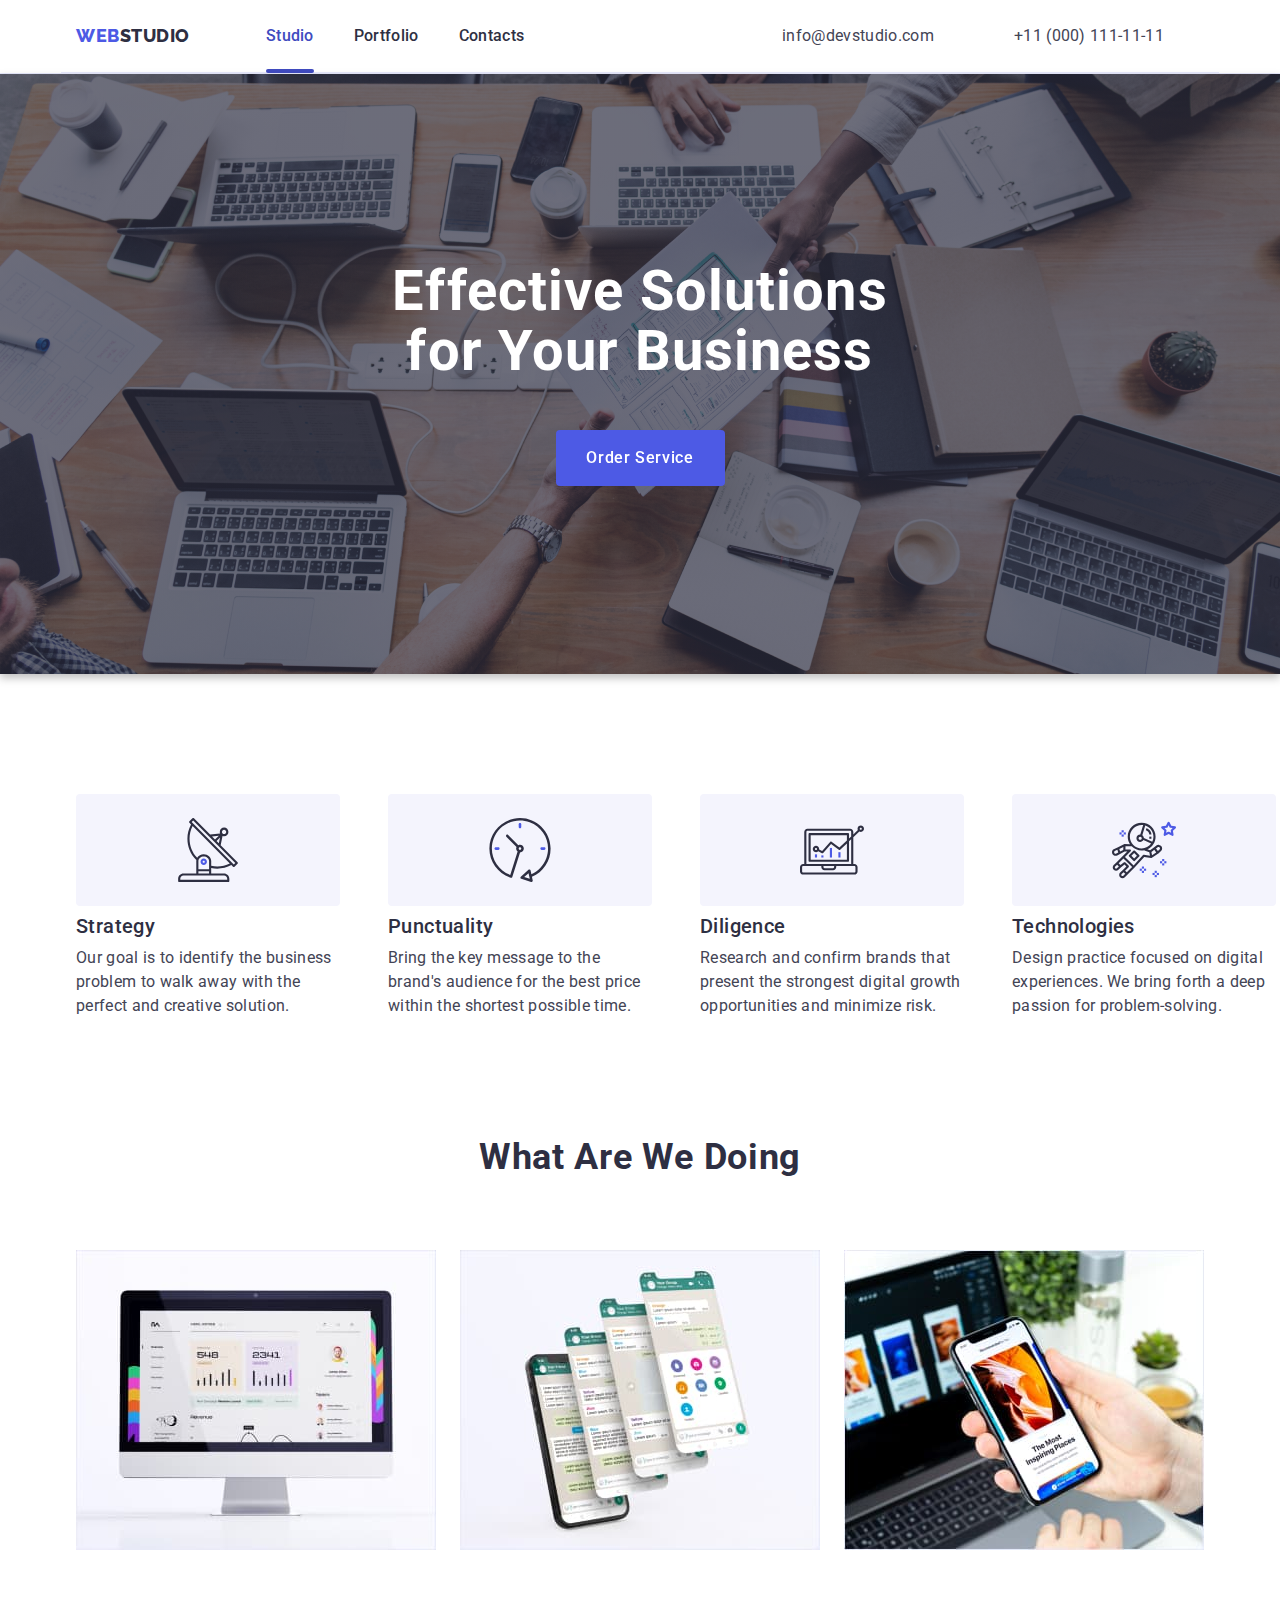
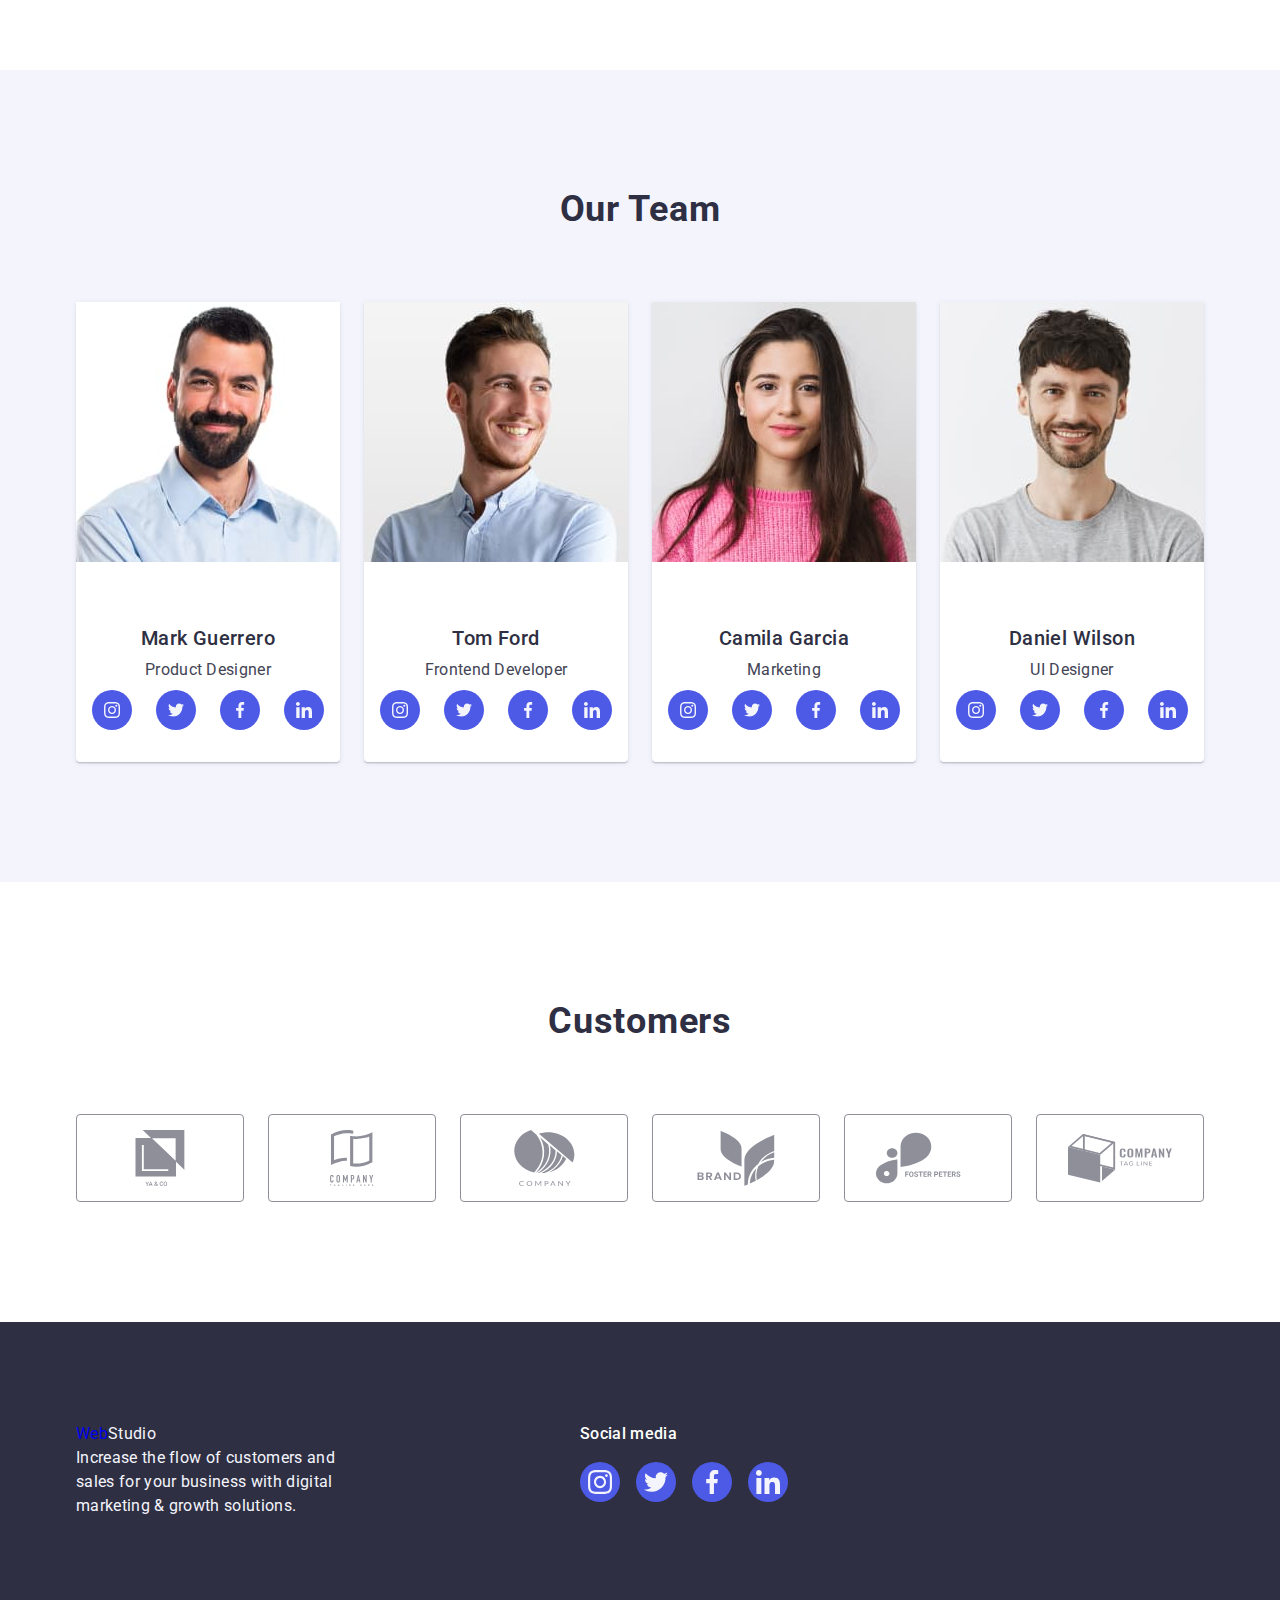
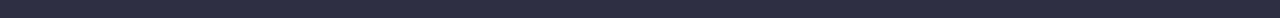
==== index.html @ 804340a7 "Initial commit" ====
<!DOCTYPE html>
<html lang="en">
  <head>
    <meta charset="UTF-8" />
    <meta http-equiv="X-UA-Compatible" content="IE=edge" />
    <meta name="viewport" content="width=device-width, initial-scale=1.0" />
    <title>Document</title>
    <link rel="preconnect" href="https://fonts.googleapis.com" />
    <link rel="preconnect" href="https://fonts.gstatic.com" crossorigin />
    <link
      href="https://fonts.googleapis.com/css2?family=Raleway:wght@800&family=Roboto:wght@400;500;700;900&display=swap"
      rel="stylesheet"
    />
    <link
      rel="stylesheet"
      href="https://cdn.jsdelivr.net/npm/modern-normalize@1.1.0/modern-normalize.min.css"
    />
    <link rel="stylesheet" href="./css/style.css" />
  </head>
  <body class="body">
    <!-- Studio -->
    <header class="header">
      <div class="container header-container">
        <nav class="nav-menu">
          <a class="logo link" href="./index.html"
            >Web<span class="web-logo">Studio</span></a
          >
          <ul class="menu list">
            <li class="menu-item item">
              <a class="menu-list link active" href="./index.html">Studio</a>
            </li>
            <li class="menu-item item">
              <a class="menu-list link" href="./portfolio.html">Portfolio</a>
            </li>
            <li class="menu-item item">
              <a class="menu-list link" href="">Contacts</a>
            </li>
          </ul>
        </nav>
        <address class="address">
          <ul class="adress-item list">
            <li class="adress list">
              <a class="adress-list link" href="mailto:info@devstudio.com"
                >info@devstudio.com</a
              >
            </li>
            <li class="adress list">
              <a class="adress-list link" href="tel:+110001111111"
                >+11 (000) 111-11-11</a
              >
            </li>
          </ul>
        </address>
      </div>
    </header>
    <!-- Герой -->
    <main class="main">
      <section class="section-hero">
        <div class="container">
          <h1 class="main-title">Effective Solutions for Your Business</h1>
          <button class="button" data-modal-open type="button">
            Order Service
          </button>
        </div>
      </section>
      <!-- Про компанію -->
      <section class="section company-items">
        <div class="container container-items">
          <h2 class="visually-hidden" hidden>Our advantages</h2>
          <ul class="about-company items list">
            <li class="about-list list">
              <div class="img-logo-list">
                <svg class="img-logo" width="64" height="64">
                  <use href="./images/icons.svg#icon-antenna"></use>
                </svg>
              </div>
              <h3 class="title-about">Strategy</h3>
              <p class="company-text">
                Our goal is to identify the business problem to walk away with
                the perfect and creative solution.
              </p>
            </li>
            <li class="about-list list">
              <div class="img-logo-list">
                <svg class="img-logo" width="64" height="64">
                  <use href="./images/icons.svg#icon-clock"></use>
                </svg>
              </div>
              <h3 class="title-about">Punctuality</h3>
              <p class="company-text">
                Bring the key message to the brand's audience for the best price
                within the shortest possible time.
              </p>
            </li>
            <li class="about-list list">
              <div class="img-logo-list">
                <svg class="img-logo" width="64" height="64">
                  <use href="./images/icons.svg#icon-diagram"></use>
                </svg>
              </div>
              <h3 class="title-about">Diligence</h3>
              <p class="company-text">
                Research and confirm brands that present the strongest digital
                growth opportunities and minimize risk.
              </p>
            </li>
            <li class="about-list list">
              <div class="img-logo-list">
                <svg class="img-logo" width="64" height="64">
                  <use href="./images/icons.svg#icon-astronaut"></use>
                </svg>
              </div>
              <h3 class="title-about">Technologies</h3>
              <p class="company-text">
                Design practice focused on digital experiences. We bring forth a
                deep passion for problem-solving.
              </p>
            </li>
          </ul>
        </div>
      </section>
      <!-- \Приклади робіт -->
      <section class="section apply-work">
        <div class="container">
          <h2 class="title-work">What are we doing</h2>
          <ul class="list card-set">
            <li class="list card-set-item">
              <img
                class="image"
                src="./images/wedoing/computer.jpg"
                alt="computer"
                width="360"
              />
            </li>
            <li class="list card-set-item">
              <img
                class="image"
                src="./images/wedoing/phones.jpg"
                alt="phones"
                width="360"
              />
            </li>
            <li class="list card-set-item">
              <img
                class="image"
                src="./images/wedoing/hand.jpg"
                alt="hand"
                width="360"
              />
            </li>
          </ul>
        </div>
      </section>
      <!--Наша команда-->
      <section class="section our-team">
        <div class="container">
          <h2 class="title-work">Our Team</h2>
          <ul class="list-work list card-set">
            <li class="team-list list card-set-team">
              <img
                class="img-team"
                src="./images/ourteam/mark.jpg"
                alt="Ourteam"
                width="264"
              />
              <div class="our-team-list">
                <h3 class="subtitle-team title">Mark Guerrero</h3>
                <p class="subtext-team text">Product Designer</p>
                <ul class="social-list list">
                  <li class="social-list-item">
                    <a href="" class="social-list-link">
                      <svg class="social-list-icon" width="16" height="16">
                        <use href="./images/icons.svg#icon-instagram"></use>
                      </svg>
                    </a>
                  </li>
                  <li class="social-list-item">
                    <a href="" class="social-list-link">
                      <svg class="social-list-icon" width="16" height="16">
                        <use href="./images/icons.svg#icon-twitter"></use>
                      </svg>
                    </a>
                  </li>
                  <li class="social-list-item">
                    <a href="" class="social-list-link">
                      <svg class="social-list-icon" width="16" height="16">
                        <use href="./images/icons.svg#icon-facebook"></use>
                      </svg>
                    </a>
                  </li>
                  <li class="social-list-item">
                    <a href="" class="social-list-link">
                      <svg class="social-list-icon" width="16" height="16">
                        <use href="./images/icons.svg#icon-linkedin"></use>
                      </svg>
                    </a>
                  </li>
                </ul>
              </div>
            </li>

            <li class="team-list list card-set-team">
              <img
                class="img-team"
                src="./images/ourteam/tom.jpg"
                alt="Ourteam"
                width="264"
              />
              <div class="our-team-list">
                <h3 class="subtitle-team title">Tom Ford</h3>
                <p class="subtext-team text">Frontend Developer</p>
                <ul class="social-list list">
                  <li class="social-list-item">
                    <a href="" class="social-list-link">
                      <svg class="social-list-icon" width="16" height="16">
                        <use href="./images/icons.svg#icon-instagram"></use>
                      </svg>
                    </a>
                  </li>
                  <li class="social-list-item">
                    <a href="" class="social-list-link">
                      <svg class="social-list-icon" width="16" height="16">
                        <use href="./images/icons.svg#icon-twitter"></use>
                      </svg>
                    </a>
                  </li>
                  <li class="social-list-item">
                    <a href="" class="social-list-link">
                      <svg class="social-list-icon" width="16" height="16">
                        <use href="./images/icons.svg#icon-facebook"></use>
                      </svg>
                    </a>
                  </li>
                  <li class="social-list-item">
                    <a href="" class="social-list-link">
                      <svg class="social-list-icon" width="16" height="16">
                        <use href="./images/icons.svg#icon-linkedin"></use>
                      </svg>
                    </a>
                  </li>
                </ul>
              </div>
            </li>

            <li class="team-list list card-set-team">
              <img
                class="img-team"
                src="./images/ourteam/camila.jpg"
                alt="Ourteam"
                width="264"
              />
              <div class="our-team-list">
                <h3 class="subtitle-team title">Camila Garcia</h3>
                <p class="subtext-team text">Marketing</p>
                <ul class="social-list list">
                  <li class="social-list-item">
                    <a href="" class="social-list-link">
                      <svg class="social-list-icon" width="16" height="16">
                        <use href="./images/icons.svg#icon-instagram"></use>
                      </svg>
                    </a>
                  </li>
                  <li class="social-list-item">
                    <a href="" class="social-list-link">
                      <svg class="social-list-icon" width="16" height="16">
                        <use href="./images/icons.svg#icon-twitter"></use>
                      </svg>
                    </a>
                  </li>
                  <li class="social-list-item">
                    <a href="" class="social-list-link">
                      <svg class="social-list-icon" width="16" height="16">
                        <use href="./images/icons.svg#icon-facebook"></use>
                      </svg>
                    </a>
                  </li>
                  <li class="social-list-item">
                    <a href="" class="social-list-link">
                      <svg class="social-list-icon" width="16" height="16">
                        <use href="./images/icons.svg#icon-linkedin"></use>
                      </svg>
                    </a>
                  </li>
                </ul>
              </div>
            </li>

            <li class="team-list list card-set-team">
              <img
                class="img-team"
                src="./images/ourteam/daniel.jpg"
                alt="Ourteam"
                width="264"
              />
              <div class="our-team-list">
                <h3 class="subtitle-team title">Daniel Wilson</h3>
                <p class="subtext-team text">UI Designer</p>
                <ul class="social-list list">
                  <li class="social-list-item">
                    <a href="" class="social-list-link">
                      <svg class="social-list-icon" width="16" height="16">
                        <use href="./images/icons.svg#icon-instagram"></use>
                      </svg>
                    </a>
                  </li>
                  <li class="social-list-item">
                    <a href="" class="social-list-link">
                      <svg class="social-list-icon" width="16" height="16">
                        <use href="./images/icons.svg#icon-twitter"></use>
                      </svg>
                    </a>
                  </li>
                  <li class="social-list-item">
                    <a href="" class="social-list-link">
                      <svg class="social-list-icon" width="16" height="16">
                        <use href="./images/icons.svg#icon-facebook"></use>
                      </svg>
                    </a>
                  </li>
                  <li class="social-list-item">
                    <a href="" class="social-list-link">
                      <svg class="social-list-icon" width="16" height="16">
                        <use href="./images/icons.svg#icon-linkedin"></use>
                      </svg>
                    </a>
                  </li>
                </ul>
              </div>
            </li>
          </ul>
        </div>
      </section>
      <!-- Customers -->
      <section class="section">
        <div class="container">
          <h2 class="title-work title-customers">Customers</h2>
          <ul class="customers list">
            <li class="customers-logo-list">
              <a href="" class="customers-link">
                <svg class="customers-logo" width="104" height="56">
                  <use href="./images/icons.svg#icon-yaco"></use>
                </svg>
              </a>
            </li>
            <li class="customers-logo-list">
              <a href="" class="customers-link">
                <svg class="customers-logo" width="104" height="56">
                  <use href="./images/icons.svg#icon-companyhear"></use>
                </svg>
              </a>
            </li>
            <li class="customers-logo-list">
              <a href="" class="customers-link">
                <svg class="customers-logo" width="104" height="56">
                  <use href="./images/icons.svg#icon-company"></use>
                </svg>
              </a>
            </li>
            <li class="customers-logo-list">
              <a href="" class="customers-link">
                <svg class="customers-logo" width="104" height="56">
                  <use href="./images/icons.svg#icon-brand"></use>
                </svg>
              </a>
            </li>
            <li class="customers-logo-list">
              <a href="" class="customers-link">
                <svg class="customers-logo" width="104" height="56">
                  <use href="./images/icons.svg#icon-fosterpeters"></use>
                </svg>
              </a>
            </li>
            <li class="customers-logo-list">
              <a href="" class="customers-link">
                <svg class="customers-logo" width="104" height="56">
                  <use href="./images/icons.svg#icon-tagline"></use>
                </svg>
              </a>
            </li>
          </ul>
        </div>
      </section>
    </main>
    <!-- Footer -->
    <footer class="footer">
      <div class="footer-container container">
        <div class="footer-item">
          <a class="footer-logo link" href="./index.html"
            >Web<span class="web-logo-footer footer">Studio</span></a
          >
          <p class="footer-text">
            Increase the flow of customers and sales for your business with
            digital marketing & growth solutions.
          </p>
        </div>
        <div class="social-container">
          <p class="soc-media">Social media</p>
          <ul class="list footer-list">
            <li class="footer-logo-list">
              <a href="" class="footer-icons-link">
                <svg class="footer-icons" width="24" height="24">
                  <use href="./images/icons.svg#icon-instagram"></use>
                </svg>
              </a>
            </li>
            <li class="footer-logo-list">
              <a href="" class="footer-icons-link">
                <svg class="footer-icons" width="24" height="24">
                  <use href="./images/icons.svg#icon-twitter"></use>
                </svg>
              </a>
            </li>
            <li class="footer-logo-list">
              <a href="" class="footer-icons-link">
                <svg class="footer-icons" width="24" height="24">
                  <use href="./images/icons.svg#icon-facebook"></use>
                </svg>
              </a>
            </li>
            <li class="footer-logo-list">
              <a href="" class="footer-icons-link">
                <svg class="footer-icons" width="24" height="24">
                  <use href="./images/icons.svg#icon-linkedin"></use>
                </svg>
              </a>
            </li>
          </ul>
        </div>
      </div>
    </footer>
    <!-- Modal -->
    <div class="backdrop is-hidden" data-modal>
      <div class="modal">
        <button type="button" data-modal-close class="modal-close">
          <svg class="btn-close-icon" width="8" height="8">
            <use href="./images/icons.svg#icon-close-black"></use>
          </svg>
        </button>
      </div>
    </div>
    <script src="./css/js/modal.js"></script>
  </body>
</html>
---- css/style.css ----
:root {
  /* Color */
  --color-iris: #4d5ae5;
  --color-ocean: #404bbf;
  --color-navy-blue: #2e2f42;
  --color-green: #31d0aa;
  --color-slate: #434455;
  --color-light-slate: #8e8f99;
  --color-cornflower: #e7e9fc;
  --color-cloud: #f4f4fd;
  --color-navy-blue-modal: #2e2f42;
  --color-grey: #2e2f42;
  --color-white: #ffffff;
  --color-dairy: #fcfcfc;
  /* Other*/
  --indent: 24px;
  --items: 3;
}

/* Reset */
.list {
  list-style: none;
  padding: 0;
  margin: 0;
}
.link {
  text-decoration: none;
}

h1,
h2,
h3,
h4,
h5,
h6,
p {
  margin: 0;
}
ul {
  margin-top: 0;
  margin-bottom: 0;
}
img {
  display: block;
}

button {
  cursor: pointer;
}

/* Card set */
.card-set {
  display: flex;
  flex-wrap: wrap;
  gap: var(--indent);
}
.card-set-item {
  width: calc((100% - 48px) / var(--items));
}
.card-set-team {
  width: calc((100% - 72px) / 4);
}

section {
  padding: 120px 0;
}

/* Боді */
.body {
  font-family: "Roboto", sans-serif;
  font-style: normal;
  font-weight: 400;
  font-size: 16px;
  line-height: 1.5;
  letter-spacing: 0.02em;
  color: #434455;
  background-color: var(--color-white);
}
.container {
  width: 1158px;
  margin-left: auto;
  margin-right: auto;
  padding-left: 15px;
  padding-right: 15px;
}

.header {
  box-shadow: 0px 2px 1px rgba(46, 47, 66, 0.08),
    0px 1px 1px rgba(46, 47, 66, 0.16), 0px 1px 6px rgba(46, 47, 66, 0.08);
}

.header-container {
  display: flex;
  align-items: center;
  margin: auto;
  border-bottom: 1px solid #e7e9fc;
  box-shadow: ;
}

.nav-menu {
  display: flex;
  align-items: center;
}

.menu {
  display: flex;
  align-items: center;
}

.logo {
  margin-right: 76px;
}
.menu-item:not(:last-child) {
  margin-right: 40px;
}

.menu-item {
}

.adress-item {
  display: flex;
}

.header {
  font-weight: 500;
  font-size: 16px;
  line-height: 1.5;
  letter-spacing: 0.02em;
  color: var(--color-grey);
  border-bottom: 1px solid #e7e9fc;
}

/* Логотип */
.web-logo {
  font-family: "Raleway", sans-serif;
  font-weight: 800;
  font-size: 18px;
  line-height: 1.17;
  color: #2e2f42;
  letter-spacing: 0.03em;
  text-transform: uppercase;
}

.logo {
  font-family: "Raleway", sans-serif;
  font-weight: 800;
  font-size: 18px;
  line-height: 1.7;
  color: #4d5ae5;
  letter-spacing: 0.03em;
  text-transform: uppercase;
  text-decoration: none;
  line-height: 1.17;
  color: var(--color-grey);
  color: var(--color-iris);
}

.menu-list {
  font-weight: 500;
  font-size: 16px;
  line-height: 1, 5;
  letter-spacing: 0.02em;
  color: var(--color-grey);
  padding: 24px 0;
  display: block;
  position: relative;
  transition: color 250ms cubic-bezier(0.4, 0, 0.2, 1);
}
.menu-list::after {
  content: "";
  position: absolute;
  display: block;
  width: 100%;
  height: 4px;
  left: 0;
  bottom: -1px;
  border-radius: 2px;
}

.menu-list.active {
  color: #404bbf;
}
.menu-list.active::after {
  background-color: #404bbf;
}

.menu-list:hover,
.menu-list:focus {
  color: #404bbf;
}

/* Адреса */
.address {
  font-style: normal;
  font-weight: 400;
  font-size: 16px;
  line-height: 1.5;
  letter-spacing: 0.02em;
  color: #434455;
  margin-left: auto;
}

.adress-item {
  gap: 40px;
}

.adress-list {
  color: #434455;
  margin-right: 40px;
  transition: color 250ms cubic-bezier(0.4, 0, 0.2, 1);
}
.adress-list:hover,
.adress-list:focus {
  color: #404bbf;
}

/* Hero */
.section-hero {
  line-height: 1.07;
  padding-top: 188px;
  padding-bottom: 188px;
  text-align: center;
  height: 600px;
  max-width: 1440px;
  margin: 0 auto;
  background-image: linear-gradient(
      rgba(46, 47, 66, 0.7),
      rgba(46, 47, 66, 0.7)
    ),
    url(../images/hero/peopleoffice.jpg);
  background-color: var(--color-grey);
  background-size: cover;
  background-repeat: no-repeat;
  background-position: center;
  filter: drop-shadow(0px 4px 4px rgba(0, 0, 0, 0.25));
}

.main-title {
  font-weight: 700;
  font-size: 56px;
  line-height: 1.07;
  letter-spacing: 0.02em;
  color: #ffffff;
  max-width: 496px;
  margin-top: 0;
  margin-bottom: 48px;
  margin-left: auto;
  margin-right: auto;
  text-align: center;
}
/* Кнопка */
.button {
  font-family: "Roboto", sans-serif;
  font-style: normal;
  font-weight: 500;
  font-size: 16px;
  line-height: 1.5;
  display: flex;
  align-items: center;
  letter-spacing: 0.04em;
  color: #ffffff;
  background: #4d5ae5;
  display: block;
  height: 56px;
  min-width: 169px;
  margin-left: auto;
  margin-right: auto;
  border-radius: 4px;
  border: none;
}

.button:hover,
.button:focus {
  background: #404bbf;
  cursor: pointer;
}

.button {
  transition: background-color 250ms cubic-bezier(0.4, 0, 0.2, 1);
}
/* Portfolio Button */
.portfolio-btn {
  display: flex;
  gap: 24px;
  margin-bottom: 72px;
  justify-content: center;
  padding: 24px 0;
}
.main-section {
  padding: 96px 0 120px;
}

.items {
  color: var(--color-grey);
  background-color: #ffffff;
}
.title {
  margin-bottom: 72px;
  font-weight: 500;
  font-size: 20px;
  line-height: 1.2;
  letter-spacing: 0.02em;
  color: var(--color-grey);
}
/* Про компанію */
.company-items title {
  color: var(--color-grey);
}

.about-company {
  display: flex;
  gap: 24px;
}

.about-list:not(:last-child) {
  margin-right: 24px;
}
.about-list {
  width: calc((100% - 72px) / 4);
}

.img-logo-list {
  display: flex;
  width: 264px;
  height: 112px;
  align-items: center;
  justify-content: center;
  background: #f4f4fd;
  border-radius: 4px;
  margin-bottom: 8px;
}

.title-about {
  margin-bottom: 8px;
  font-weight: 500;
  font-size: 20px;
  line-height: 1.2;
  letter-spacing: 0.02em;
  color: var(--color-grey);
}

.company-text {
  width: 264px;
  margin-top: 8px;
}

.company-text {
  font-weight: 400;
  font-size: 16px;
  line-height: 1.5;
  letter-spacing: 0.02em;
  color: var(--color-slate);
}

.visually-hidden {
  position: absolute;
  width: 1px;
  height: 1px;
  margin: -1px;
  border: 0;
  padding: 0;
  white-space: nowrap;
  clip-path: inset(100%);
  clip: rect(0 0 0 0);
  overflow: hidden;
}

/* Приклади робіт */
.title-work {
  margin-bottom: 72px;
  font-weight: 700;
  font-size: 36px;
  line-height: 1.11px;
  letter-spacing: 0.02em;
  text-transform: capitalize;
  color: var(--color-grey);
  text-align: center;
}

.apply-work {
  padding-top: 0;
}
.apply-list {
  display: flex;
  gap: 24px;
}

/* Наша команда */

.our-team {
  background-color: var(--color-cloud);
}

.social-list {
  display: flex;
  justify-content: center;
  gap: 24px;
}
.social-list-link {
  display: flex;
  justify-content: center;
  align-items: center;
  width: 40px;
  height: 40px;
  border-radius: 50% 50%;
  background-color: #4d5ae5;
  caret-color: #f4f4fd;
  fill: #f4f4fd;
  transition: background-color 250ms cubic-bezier(0.4, 0, 0.2, 1);
}
.social-list-link:hover,
.social-list-link:focus {
  background-color: #404bbf;
}

.title-work {
  margin-bottom: 72px;
  font-weight: 700;
  font-size: 36px;
  line-height: 1.11;
  letter-spacing: 0.02em;
  text-transform: capitalize;
  color: var(--color-grey);
  text-align: center;
}

.our-team-list {
  padding: 32px 0;
}

.subtitle-team {
  margin-bottom: 8px;
  font-weight: 500;
  font-size: 20px;
  line-height: 1.2;
  letter-spacing: 0.02em;
  color: var(--color-grey);
}
.subtext-team,
.subtitle-team {
  text-align: center;
}
.subtext-team {
  margin-bottom: 8px;
}

.img-team {
  padding-bottom: 32px;
}

.team-list {
  border-radius: 0px 0px 4px 4px;
  background-color: var(--color-white);
  box-shadow: 0px 1px 6px rgba(46, 47, 66, 0.08),
    0px 1px 1px rgba(46, 47, 66, 0.16), 0px 2px 1px rgba(46, 47, 66, 0.08);
}

.text {
  line-height: 1.5;
  color: var(--color-slate);
}
/* Portfolio */
.portfolio-link {
  display: block;
}
.portfolio-link:hover,
.portfolio-link:focus {
  background: #ffffff;
  box-shadow: 0px 1px 6px rgba(46, 47, 66, 0.08),
    0px 1px 1px rgba(46, 47, 66, 0.16), 0px 2px 1px rgba(46, 47, 66, 0.08);
  border-radius: 0px 0px 4px 4px;
}

.portfolio-main-list {
  display: flex;
  flex-wrap: wrap;
  gap: 48px 24px;
}
.portfolio-main-text {
  padding: 32px 16px;
  border: 1px solid #e7e9fc;
  border-top: none;
}

.portfolio-main-text h2 {
  margin-bottom: 8px;
}

.menu-list-portfolio {
  font-weight: 500;
  font-size: 16px;
  line-height: 1, 5;
  letter-spacing: 0.02em;
  color: var(--color-grey);
  padding: 24px 0;
  display: block;
  position: relative;
  transition: color 250ms cubic-bezier(0.4, 0, 0.2, 1);
}
.menu-list-portfolio::after {
  content: "";
  position: absolute;
  display: block;
  width: 100%;
  height: 4px;
  left: 0;
  bottom: -1px;
  border-radius: 2px;
}

.menu-list-portfolio.active {
  color: #404bbf;
}

.menu-list-portfolio.active::after {
  background-color: #404bbf;
}

.button-list {
  font-family: "Roboto", sans-serif;
  font-style: normal;
  font-weight: 500;
  font-size: 16px;
  line-height: 1.5;
  display: flex;
  align-items: center;
  text-align: center;
  letter-spacing: 0.04em;
  color: #4d5ae5;
  background: #f4f4fd;
  border-radius: 4px;
  border: 1px solid #e7e9fc;
  border-radius: 4px;
  padding: 12px 24px;
}

.button-list:hover,
.button-list:focus {
  background: #404bbf;
  color: #ffffff;
  cursor: pointer;
  border: 1px solid transparent;
}
.button-list:hover,
.button-list:focus {
  box-shadow: 0px 3px 1px rgba(0, 0, 0, 0.1), 0px 2px 1px rgba(0, 0, 0, 0.08),
    0px 2px 2px rgba(0, 0, 0, 0.12);
}

.button-list {
  transition: color 250ms cubic-bezier(0.4, 0, 0.2, 1),
    background-color 250ms cubic-bezier(0.4, 0, 0.2, 1),
    border-color 250ms cubic-bezier(0.4, 0, 0.2, 1),
    box-shadow 250ms cubic-bezier(0.4, 0, 0.2, 1);
}

/* Portfolio animation */

.portfolio-link-wrapper {
  position: relative;
  overflow: hidden;
}

.overlay {
  position: absolute;
  left: 0;
  top: 0;
  padding: 40px 32px;
  transform: translate(0, 100%);
  transition: transform 250ms cubic-bezier(0.4, 0, 0.2, 1);
  font-size: 16px;
  color: var(--color-cloud);
  background: #4d5ae5;
  padding-top: 40px;
  padding-left: 32px;
  padding-right: 32px;
  width: 100%;
  height: 100%;
}

.portfolio-link:hover .overlay,
.portfolio-link:focus .overlay {
  transform: translate(0, 0);
}

.portfolio-link {
  transition: box-shadow 250ms cubic-bezier(0.4, 0, 0.2, 1);
}

/* Customers */
.title-customers {
  line-height: 1.1;
}

.customers {
  display: flex;
  gap: 24px;
  justify-content: center;
}

.customers-link {
  color: #8e8f99;
  display: flex;
  width: 168px;
  height: 88px;
  align-items: center;
  justify-content: center;
  border: 1px solid #8e8f99;
  border-radius: 4px;
  transition: border-color 250ms cubic-bezier(0.4, 0, 0.2, 1),
    color 250ms cubic-bezier(0.4, 0, 0.2, 1);
}

.customers-link:hover,
.customers-link:focus {
  color: #404bbf;
  border: 1px solid #404bbf;
  border-radius: 4px;
}

.customers-logo {
  fill: currentColor;
}
/* Футер */
.footer-item {
  margin-right: 120px;
}

.footer-container {
  display: flex;
  align-items: baseline;
}
.social-container {
  width: 208px;
  height: 80px;
  margin-left: 120px;
}

.footer {
  background-color: #2e2f42;
  color: #f4f4fd;
}

.footer {
  padding: 100px 0;
}

.footer-text {
  max-width: 264px;
  font-size: 16px;
  line-height: 1.5;
  letter-spacing: 0.02em;
  color: #f4f4fd;
  display: block;
}

.soc-media {
  font-family: "Roboto";
  font-weight: 500;
  font-size: 16px;
  line-height: 1.5;
  letter-spacing: 0.02em;
  color: #ffffff;
  margin-bottom: 16px;
}

.footer-logo {
  display: inline-block;
  padding: 0;
}

web-logo-footer {
  color: #4d5ae5;
}

.footer-list {
  display: flex;
  justify-content: center;
  gap: 16px;
}
.footer-icons-link {
  display: flex;
  justify-content: center;
  align-items: center;
  width: 100%;
  height: 100%;
  width: 40px;
  height: 40px;
  border-radius: 50% 50%;
  background-color: #4d5ae5;
  caret-color: #f4f4fd;
  fill: #f4f4fd;
  transition: background-color 250ms cubic-bezier(0.4, 0, 0.2, 1);
}
.footer-icons-link:hover,
.footer-icons-link:focus {
  background: #31d0aa;
}

/* Modal */
.backdrop {
  position: fixed;
  top: 0;
  left: 0;
  width: 100%;
  height: 100%;
  background: rgba(46, 47, 66, 0.4);
  transition: opacity 250ms cubic-bezier(0.4, 0, 0.2, 1),
    visibility 250ms cubic-bezier(0.4, 0, 0.2, 1);
  z-index: 100;
}
.modal {
  position: absolute;
  top: 50%;
  left: 50%;
  transform: translate(-50%, -50%);
  width: 408px;
  min-height: 576px;
  background-color: var(--color-dairy);
  box-shadow: 0px 1px 1px rgba(0, 0, 0, 0.14), 0px 1px 3px rgba(0, 0, 0, 0.12),
    0px 2px 1px rgba(0, 0, 0, 0.2);
  transition: transform 250ms cubic-bezier(0.4, 0, 0.2, 1);
  border-radius: 4px;
}
.modal-close {
  position: absolute;

  top: 24px;
  right: 24px;
  display: flex;
  align-items: center;
  justify-content: center;
  padding: 0;
  width: 24px;
  height: 24px;
  border-radius: 50%;
  background: #e7e9fc;
  color: #f4f4fd;
  border: 1px solid rgba(0, 0, 0, 0.1);
  transition: background-color 250ms cubic-bezier(0.4, 0, 0.2, 1),
    border 250ms cubic-bezier(0.4, 0, 0.2, 1);
}

.modal-close:hover,
.modal-close:focus {
  background-color: #404bbf;
  fill: #ffffff;
  border: none;
}

.btn-close-icon {
  transition: fill 250ms cubic-bezier(0.4, 0, 0.2, 1);
}

.backdrop.is-hidden {
  opacity: 0;
  visibility: hidden;
  pointer-events: none;
}
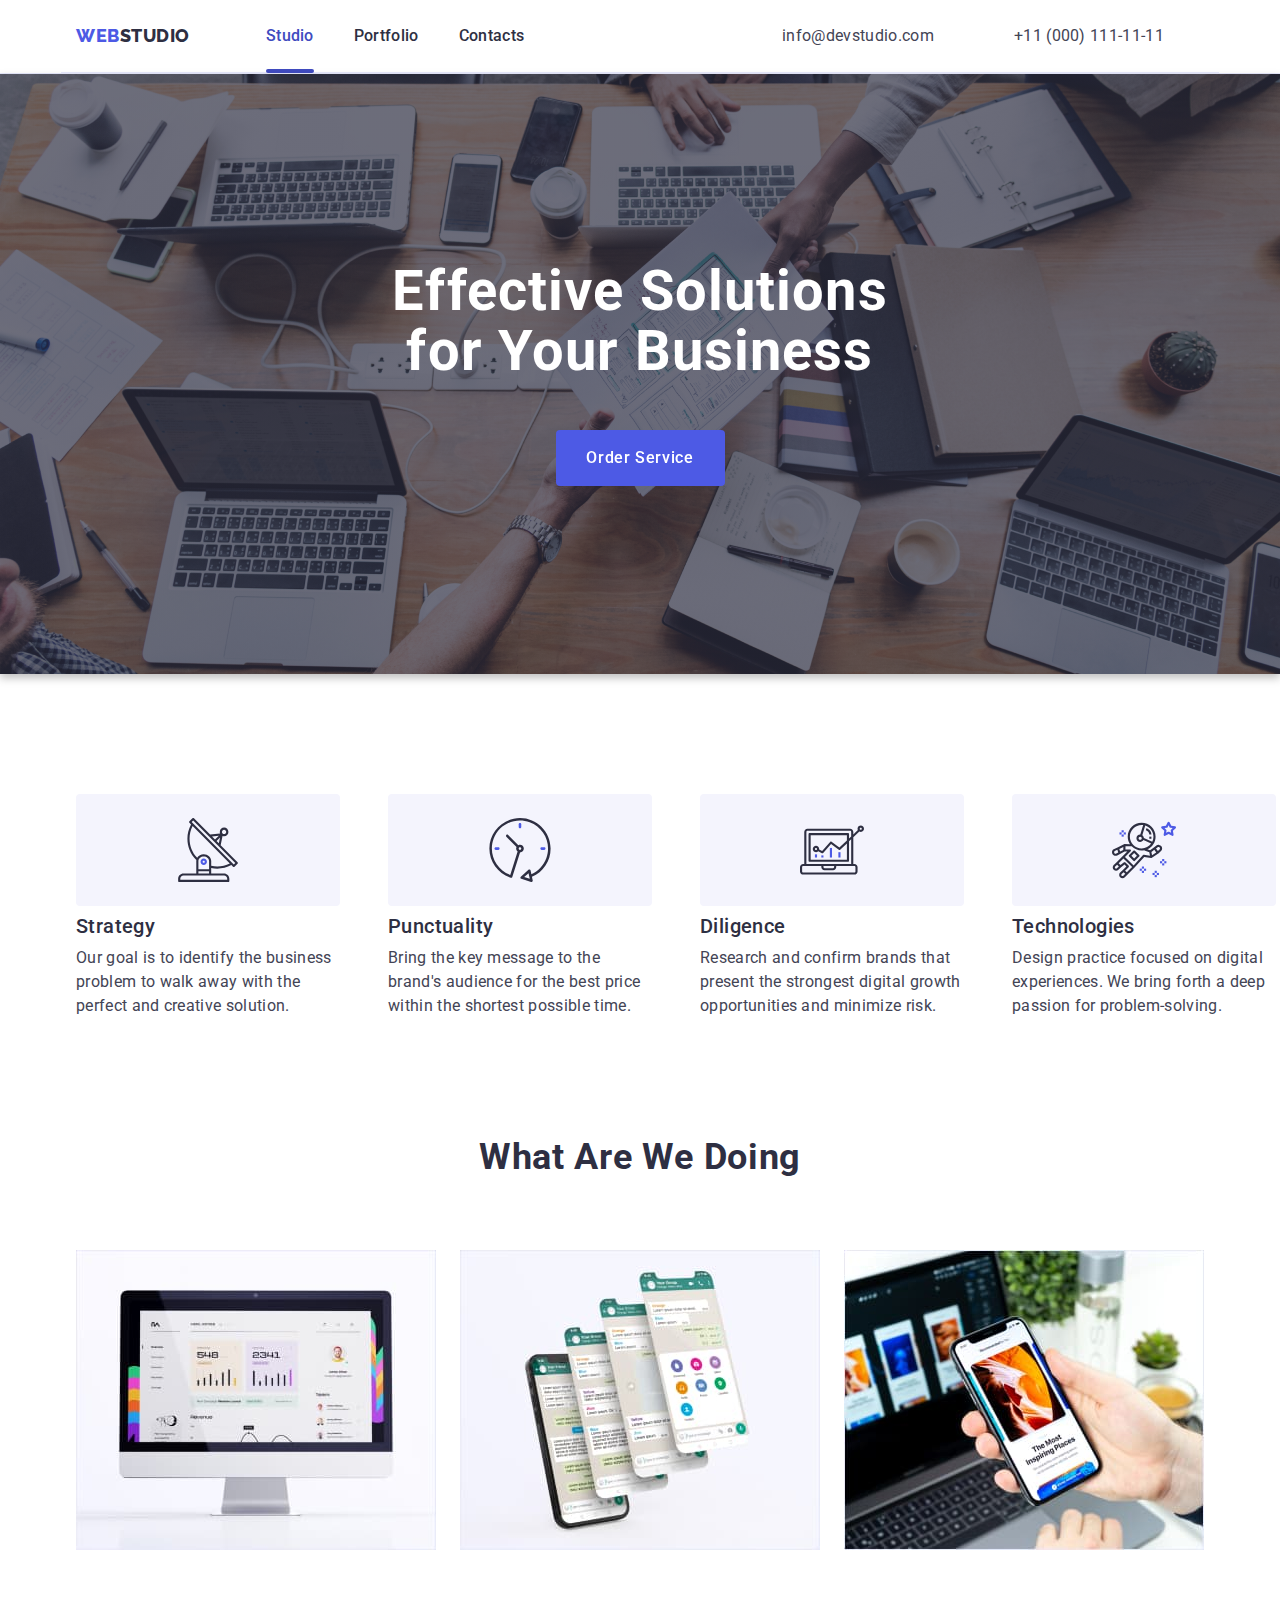
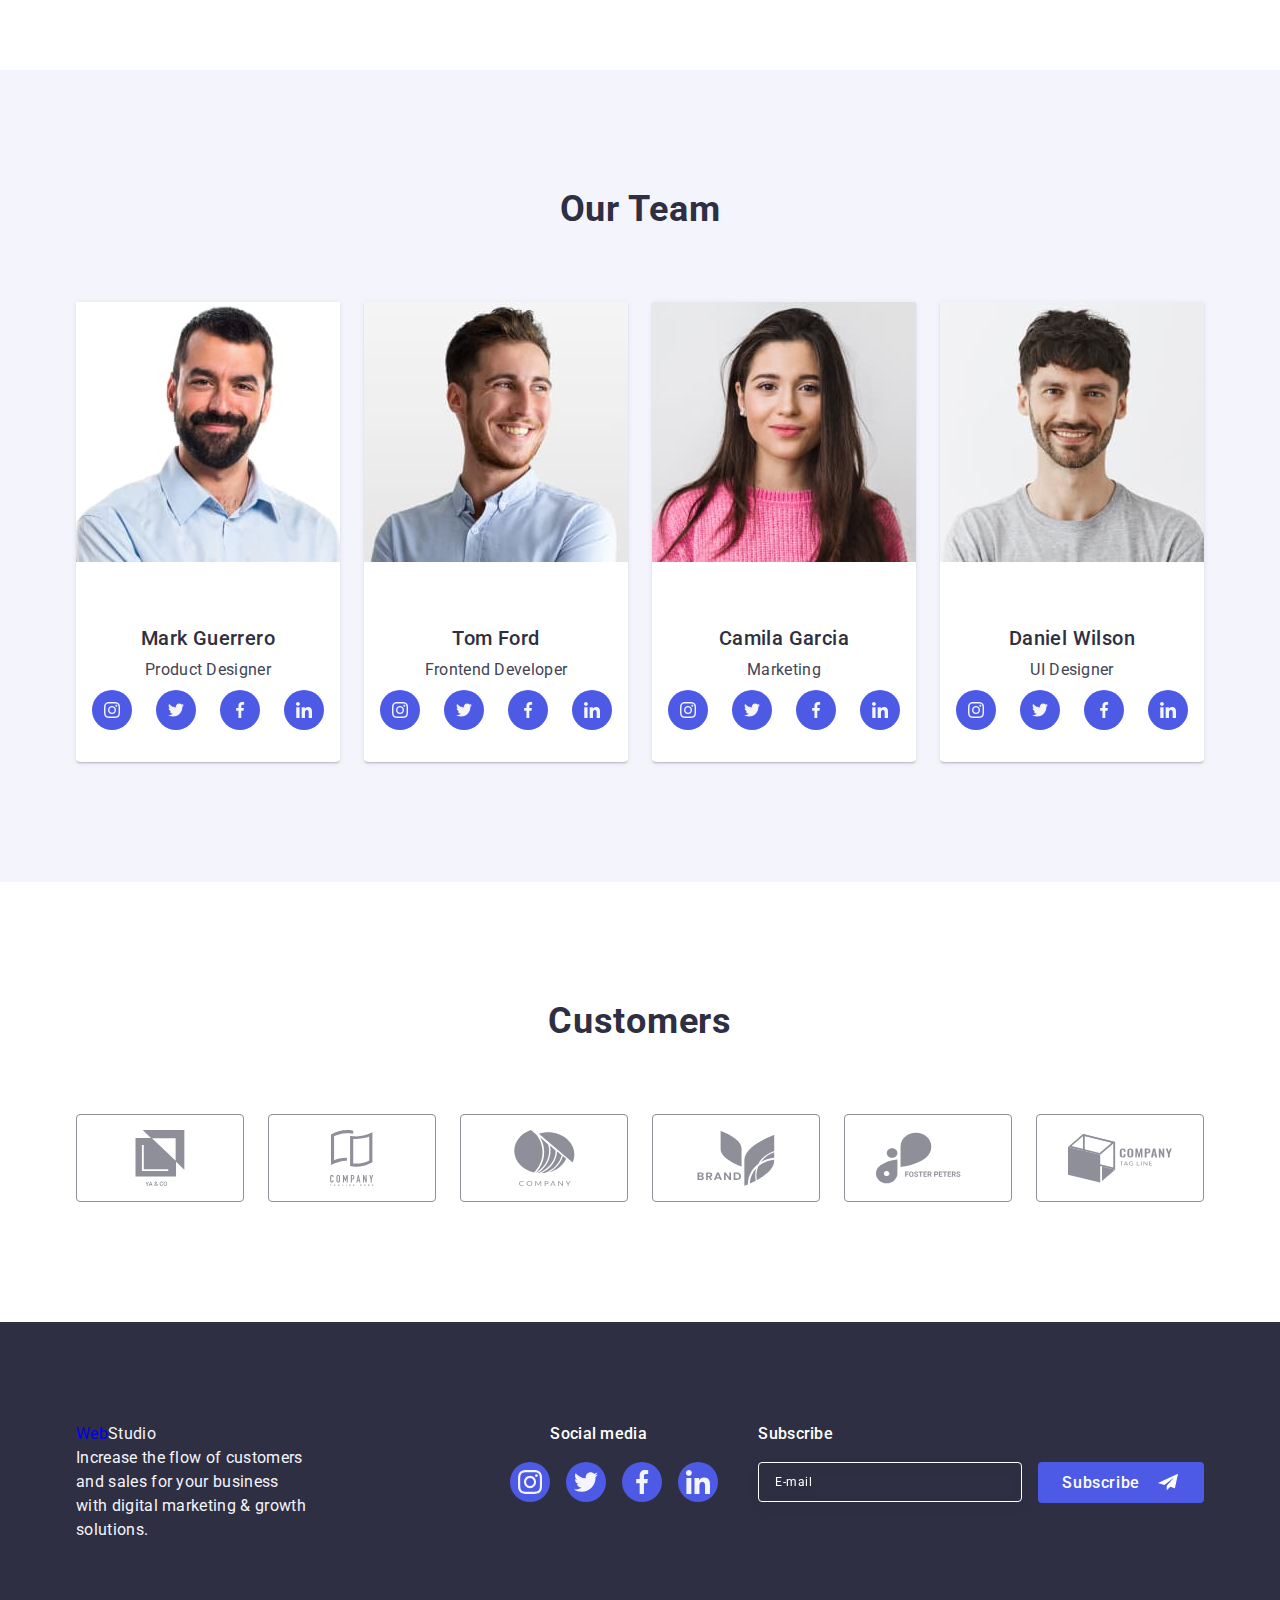
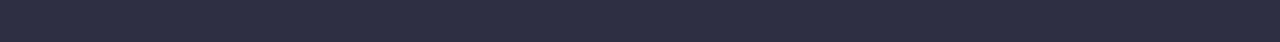
==== commit 78fe1990: "hm6" ====
--- a/index.html
+++ b/index.html
@@ -426,6 +426,25 @@
             </li>
           </ul>
         </div>
+        <!-- Form footer -->
+
+        <div class="footer-wrapper">
+          <p class="wrapper-text">Subscribe</p>
+          <div class="form-content">
+            <form class="footer-form" name="footer-form">
+              <label class="footer-label">
+                <input class="footer-input" type="email" name="email" />
+                <span class="footer-text-form">E-mail</span>
+              </label>
+            </form>
+            <button class="footer-form-btn" type="submit">
+              <span>Subscribe</span>
+              <svg class="form-logo-item" width="24" height="20">
+                <use href="./images/icons.svg#icon-footer"></use>
+              </svg>
+            </button>
+          </div>
+        </div>
       </div>
     </footer>
     <!-- Modal -->
@@ -436,6 +455,74 @@
             <use href="./images/icons.svg#icon-close-black"></use>
           </svg>
         </button>
+        <form class="users-form">
+          <p class="contacts-text">
+            Leave your contacts and we will call you back
+          </p>
+          <label class="modal-form"></label>
+          <span class="user-info">Name</span>
+          <span class="modal-icon-form">
+            <input
+              class="modal-input-form"
+              type="text"
+              name="user-name"
+              required
+              pattern="^[a-zA-Z]+$"
+              minlength="2"
+            />
+            <svg class="form-logo" width="18" height="24">
+              <use href="./images/icons.svg#icon-person-black"></use>
+            </svg>
+          </span>
+
+          <label class="modal-form"></label>
+          <span class="user-info">Phone</span>
+          <span class="modal-icon-form">
+            <input
+              class="modal-input-form"
+              type="phone"
+              name="user-phone"
+              required
+              pattern="^[0-9]{3}-[0-9]{3}-[0-9]{2}-[0-9]{2}"
+              title="xxx-xxx-xx-xx"
+            />
+            <svg class="form-logo" width="18" height="24">
+              <use href="./images/icons.svg#icon-phone-black"></use>
+            </svg>
+          </span>
+
+          <label class="modal-form"></label>
+          <span class="user-info">Email </span>
+          <span class="modal-icon-form">
+            <input class="modal-input-form" type="email" name="user-email" />
+            <svg class="form-logo" width="18" height="24">
+              <use href="./images/icons.svg#icon-email-black"></use>
+            </svg>
+          </span>
+
+          <label class="modal-form">
+            <span class="user-info">Comment</span>
+            <textarea
+              class="textarea-form"
+              name="Comment"
+              placeholder="Text input"
+            ></textarea>
+          </label>
+
+          <input
+            id="privacy-policy"
+            type="checkbox"
+            class="modal-checkbox-form visually-hidden"
+          />
+          <label class="modal-form-check" for="privacy-policy"
+            >I accept the terms and conditions of the &nbsp;<a
+              class="link-privacy"
+              href=""
+              >Privacy Policy</a
+            >
+          </label>
+          <button class="form-btn-modal" type="submit">Send</button>
+        </form>
       </div>
     </div>
     <script src="./css/js/modal.js"></script>
--- a/css/style.css
+++ b/css/style.css
@@ -677,6 +677,7 @@
   display: flex;
   justify-content: center;
   gap: 16px;
+  margin-right: 80px;
 }
 .footer-icons-link {
   display: flex;
@@ -695,6 +696,84 @@
 .footer-icons-link:hover,
 .footer-icons-link:focus {
   background: #31d0aa;
+}
+
+/* Form Footer */
+.footer-wrapper {
+}
+.wrapper-text {
+  font-weight: 500;
+  font-size: 16px;
+  letter-spacing: 0.02em;
+  line-height: 1.5;
+  color: #ffffff;
+  margin-bottom: 16px;
+}
+.form-content {
+  display: flex;
+  gap: 16px;
+}
+.footer-form {
+  position: relative;
+  border: 1px solid #ffffff;
+  filter: drop-shadow(0px 4px 4px rgba(0, 0, 0, 0.15));
+  border-radius: 4px;
+  width: 264px;
+  height: 40px;
+}
+.footer-label {
+}
+.footer-input {
+  width: 100%;
+  height: 100%;
+  background-color: transparent;
+  border: none;
+  outline: transparent;
+  font-size: 12px;
+  letter-spacing: 0.04em;
+  line-height: 2;
+  color: #ffffff;
+  padding-left: 56px;
+}
+.footer-text-form {
+  font-size: 12px;
+  letter-spacing: 0.04em;
+  color: #ffffff;
+  line-height: 2;
+  position: absolute;
+  left: 16px;
+  transform: translateY(-50%);
+  top: 50%;
+}
+.footer-form-btn {
+  display: flex;
+  align-items: center;
+  gap: 16px;
+  min-width: 165px;
+  min-height: 40px;
+  font-weight: 500;
+  font-size: 16px;
+  letter-spacing: 0.04em;
+  line-height: 1.6;
+  color: #ffffff;
+  background: #4d5ae5;
+  border-radius: 4px;
+  cursor: pointer;
+  margin: 0 auto;
+  border: none;
+  padding: 8px 24px;
+  transition: background-color var(--animation-speed)
+    cubic-bezier(0.4, 0, 0.2, 1);
+}
+
+.footer-form-btn:hover,
+.footer-form-btn:focus {
+  background-color: #404bbf;
+}
+
+.btn-form-footer {
+}
+.form-logo {
 }
 
 /* Modal */
@@ -721,6 +800,7 @@
     0px 2px 1px rgba(0, 0, 0, 0.2);
   transition: transform 250ms cubic-bezier(0.4, 0, 0.2, 1);
   border-radius: 4px;
+  padding: 24px;
 }
 .modal-close {
   position: absolute;
@@ -757,3 +837,139 @@
   visibility: hidden;
   pointer-events: none;
 }
+
+/* Modal form */
+.users-form {
+  display: flex;
+  flex-direction: column;
+}
+.modal-form {
+  margin-bottom: 8px;
+}
+
+.contacts-text {
+  display: flex;
+  justify-content: center;
+  padding-top: 24px;
+  padding-bottom: 16px;
+  margin-top: 24px;
+
+  font-weight: 500;
+  font-size: 16px;
+  line-height: 1.5;
+  color: #2e2f42;
+}
+
+.user-info {
+  display: block;
+  font-weight: 400;
+  font-size: 12px;
+  margin-bottom: 4px;
+  color: #8e8f99;
+}
+.modal-input-form {
+  width: 100%;
+  height: 40px;
+  border: 1px solid rgba(46, 47, 66, 0.4);
+  border-radius: 4px;
+  padding-left: 38px;
+  transition: border-color 250ms cubic-bezier(0.4, 0, 0.2, 1);
+}
+
+.modal-input-form:focus {
+  outline: 1px solid #4d5ae5;
+  border-color: #404bbf;
+}
+
+.modal-icon-form {
+  position: relative;
+}
+
+.modal-input-form:focus + .form-logo {
+  fill: #404bbf;
+}
+
+.textarea-form {
+  resize: none;
+  width: 100%;
+  height: 120px;
+  padding: 10px 16px;
+  border: 1px solid rgba(46, 47, 66, 0.4);
+  border-radius: 4px;
+  transition: border-color 250ms cubic-bezier(0.4, 0, 0.2, 1);
+}
+
+.textarea-form:focus {
+  outline: 1px solid #4d5ae5;
+  border-color: #404bbf;
+}
+
+.form-logo {
+  position: absolute;
+  top: 50%;
+  left: 16px;
+  transform: translateY(-50%);
+  transition: 250ms cubic-bezier(0.4, 0, 0.2, 1);
+}
+
+.modal-form-check {
+  display: flex;
+  align-items: center;
+  justify-content: center;
+  font-size: 12px;
+  letter-spacing: 0.04em;
+  margin-bottom: 16px;
+}
+.modal-form-check::before {
+  content: "";
+  display: block;
+  width: 16px;
+  height: 16px;
+  border: 1px solid rgba(46, 47, 66, 0.4);
+  border-radius: 2px;
+  margin-right: 8px;
+  background-repeat: no-repeat;
+  background-position: center;
+  background-image: url("data:image/svg+xml,%3Csvg width='10' height='8' viewBox='0 0 10 8' fill='none' xmlns='http://www.w3.org/2000/svg'%3E%3Cpath d='M8.44558 0.255056C8.61838 0.089653 8.84834 -0.00178848 9.08693 2.65108e-05C9.32551 0.0018415 9.55407 0.0967713 9.72436 0.264784C9.89466 0.432797 9.99337 0.660752 9.99968 0.900549C10.006 1.14034 9.91939 1.37323 9.75816 1.55005L4.86357 7.70436C4.77941 7.79551 4.67782 7.86865 4.5649 7.91942C4.45198 7.97018 4.33003 7.99754 4.20636 7.99984C4.08268 8.00214 3.95981 7.97935 3.8451 7.93282C3.73038 7.88629 3.62618 7.81698 3.53872 7.72903L0.292827 4.46564C0.202435 4.38096 0.129933 4.27884 0.0796475 4.16537C0.0293621 4.05191 0.00232279 3.92942 0.000143182 3.80522C-0.00203643 3.68102 0.0206883 3.55765 0.0669613 3.44248C0.113234 3.3273 0.182108 3.22267 0.269473 3.13483C0.356838 3.047 0.460905 2.97775 0.575465 2.93123C0.690026 2.88471 0.812734 2.86186 0.936267 2.86405C1.0598 2.86624 1.18163 2.89343 1.29449 2.94398C1.40734 2.99454 1.50892 3.06743 1.59315 3.15831L4.16189 5.73967L8.42227 0.28219C8.42994 0.272694 8.43813 0.263635 8.4468 0.255056H8.44558Z' fill='%23F4F4FD'/%3E%3C/svg%3E");
+  transition: 250ms cubic-bezier(0.4, 0, 0.2, 1);
+}
+
+.modal-checkbox-form:checked + .modal-form-check::before {
+  background-color: #404bbf;
+}
+
+.modal-checkbox-form:focus + .modal-form-check::before {
+  border: 1px solid #404bbf;
+  border-radius: 2px;
+}
+.link-privacy {
+  color: #4d5ae5;
+}
+
+.form-btn-modal {
+  font-weight: 500;
+  font-size: 16px;
+  line-height: 1.5;
+  display: flex;
+  align-items: center;
+  letter-spacing: 0.04em;
+  color: #ffffff;
+  background: #4d5ae5;
+  display: block;
+  height: 56px;
+  min-width: 169px;
+  margin-left: auto;
+  margin-right: auto;
+  border-radius: 4px;
+  border: none;
+}
+
+.form-btn-modal:hover,
+.form-btn-modal:focus {
+  background: #404bbf;
+  cursor: pointer;
+}
+
+.form-btn-modal {
+  transition: background-color 250ms cubic-bezier(0.4, 0, 0.2, 1);
+}
